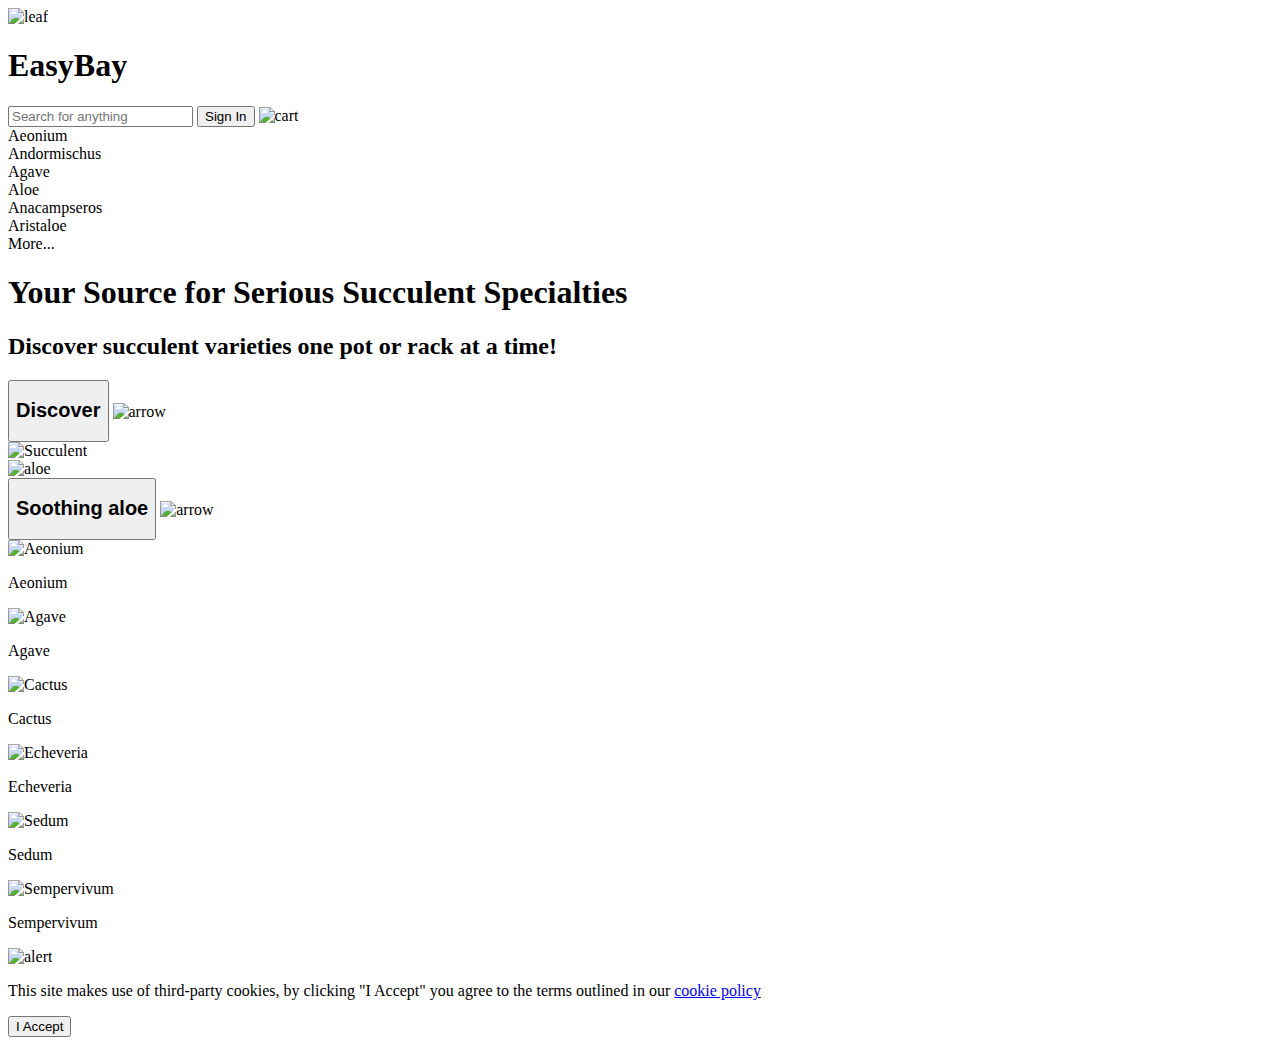
==== EasyBay.html @ e1f8a899 "Add files via upload" ====
<!DOCTYPE html>
<html lang="en">
<head>
    <meta charset="UTF-8">
    <meta http-equiv="X-UA-Compatible" content="IE=edge">
    <meta name="viewport" content="width=device-width, initial-scale=1.0">
    <link rel="stylesheet" href="Belt Exam.css">
    <link rel="preconnect" href="https://fonts.googleapis.com">
    <link rel="preconnect" href="https://fonts.gstatic.com" crossorigin>
    <link href="https://fonts.googleapis.com/css2?family=Roboto&display=swap" rel="stylesheet"> 
    <title>Belt Exam</title>
</head>
<body>
    <header>
        <img id="headerImg1" src="leaf.png" alt="leaf">
        <h1 class="bold">EasyBay</h1>
        <input type="text" placeholder="Search for anything" name="search">
        <button>Sign In</button>
        <img id="headerImg2" onclick="cart()" src="cart-dark.png" alt="cart">
    </header>
    <div id="navbar">
            <li><a href=""></a>Aeonium</li>
            <li><a href=""></a>Andormischus</li>
            <li><a href=""></a>Agave</li>
            <li><a href=""></a>Aloe</li>
            <li><a href=""></a>Anacampseros</li>
            <li><a href=""></a>Aristaloe</li>
            <li><a href=""></a>More...</li>
    </div>
    <div id="flex-box">
        <div id="head">
            <h1 class="bold">Your Source for Serious Succulent Specialties</h1>
        </div>
        <div id="main-content">
            <div id="left">
                <div id="discover">
                    <h2>Discover succulent varieties one pot or rack at a time!</h2>
                    <div id="discover-button">
                        <button><h2>Discover</h2></button>
                        <img class="arrow" src="arrow-light.png" alt="arrow">
                    </div>
                </div>
                <div id="row-img">
                    <img id="succulent-img" onmouseover="change(this)" onmouseout="change2(this)" src="succulents-1.jpg" alt="Succulent">
                </div>
            </div>
            <div id="right">
                <div id="suc-img">
                    <img src="aloe-m.jpg" alt="aloe">
                </div>
                <div id="soothing-aloe">
                    <button><h2>Soothing aloe</h2></button>
                    <img class="arrow" src="arrow-light.png" alt="arrow">
                </div>
            </div>
        </div>
        <footer>
            <div class="pic">
                <img src="aeonium-s.jpg" alt="Aeonium">
                <p>Aeonium</p>
            </div>
            <div class="pic">
                <img src="aloe-s.jpg" alt="Agave">
                <p>Agave</p>
            </div>
            <div class="pic">
                <img src="cactus-s.jpg" alt="Cactus">
                <p>Cactus</p>
            </div>
            <div class="pic">
                <img src="echeveria-s.jpg" alt="Echeveria">
                <p>Echeveria</p>
            </div>
            <div class="pic">
                <img src="sedum-s.jpg" alt="Sedum">
                <p>Sedum</p>
            </div>
            <div class="pic">
                <img src="sempervivum-s.jpg" alt="Sempervivum">
                <p>Sempervivum</p>
            </div>
        </footer>
        <div id="alert">
            <img src="alert-dark.png" alt="alert">
            <div id="text">
                <p>This site makes use of third-party cookies, by clicking "I Accept" you agree to the terms outlined in our <a href="https://en.wikipedia.org/wiki/Cookie">cookie policy</a></p>
            </div>
            <button class="btn" onclick="accept()">I Accept</button>
        </div>
    </div>

    
    <script src="Belt Exam.js"></script>
</body>
</html>
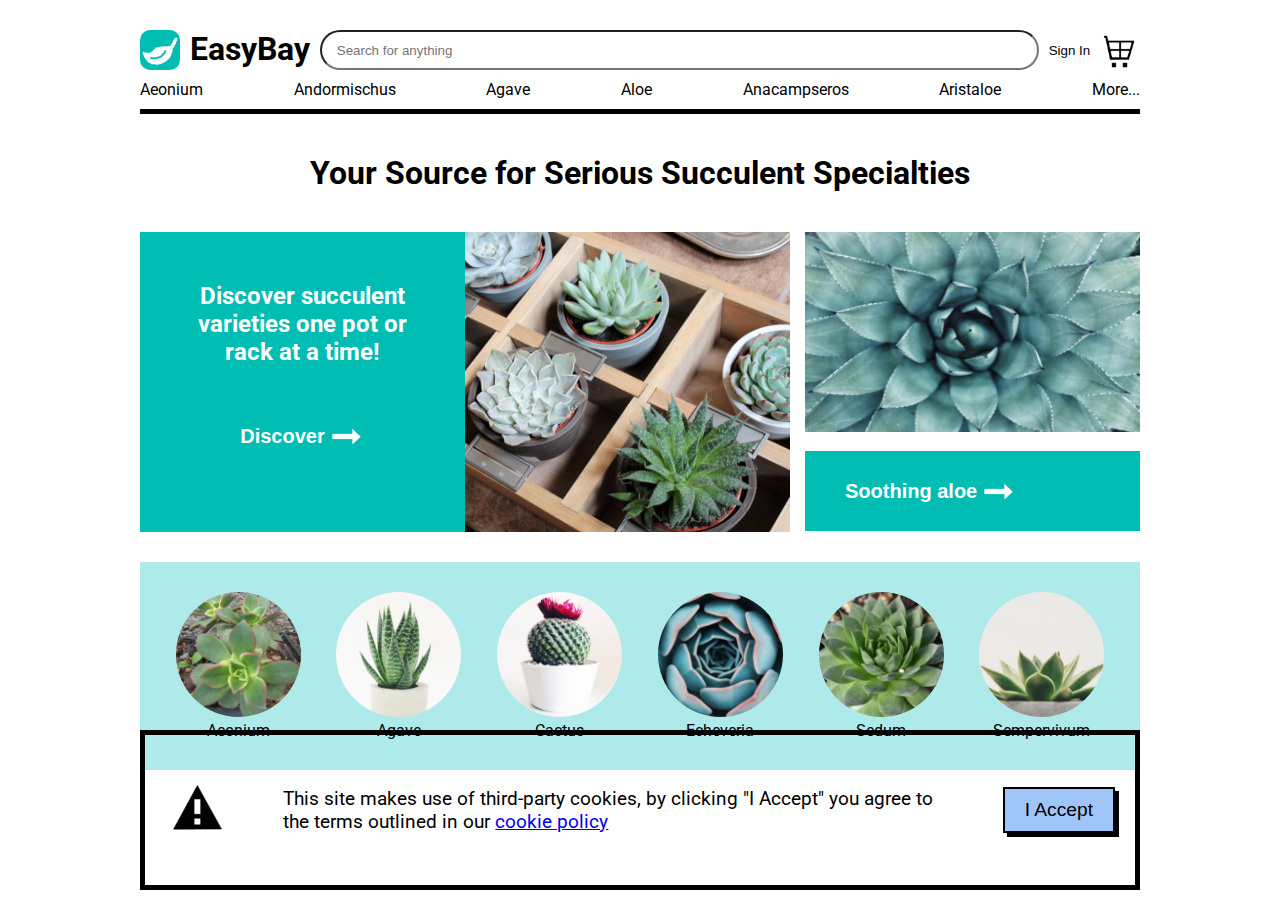
==== commit bb4605eb: "Add files via upload" ====
--- a/EasyBay.html
+++ b/EasyBay.html
@@ -4,7 +4,7 @@
     <meta charset="UTF-8">
     <meta http-equiv="X-UA-Compatible" content="IE=edge">
     <meta name="viewport" content="width=device-width, initial-scale=1.0">
-    <link rel="stylesheet" href="Belt Exam.css">
+    <link rel="stylesheet" href="EasyBay.css">
     <link rel="preconnect" href="https://fonts.googleapis.com">
     <link rel="preconnect" href="https://fonts.gstatic.com" crossorigin>
     <link href="https://fonts.googleapis.com/css2?family=Roboto&display=swap" rel="stylesheet"> 
--- a/EasyBay.css
+++ b/EasyBay.css
@@ -0,0 +1,134 @@
+* {
+    margin: 0;
+    padding: 0;
+}
+body {
+    font-family: 'Roboto', sans-serif;
+    width: 1000px;
+    margin: 0 auto;
+    margin-top: 30px;
+}
+header{
+    display: flex;
+    justify-content: space-between;
+}
+#headerImg1, #headerImg2{
+    width: 40px;
+}
+#headerImg1{
+    background-color: #00bdb3;
+    border-radius: 10px;
+}
+input{
+    width: 700px;
+    border-radius: 50px;
+    padding-left: 15px;
+}
+button{
+    border: none;
+    background-color: inherit;
+}
+#navbar{
+    display: flex;
+    justify-content: space-between;
+    list-style: none;
+    margin-top: 10px;
+    padding-bottom: 10px;
+    border-bottom: 5px solid black;
+}
+#head{
+    display: flex;
+    justify-content: space-around;
+    padding: 40px;
+}
+#main-content, #left{
+    display: flex;
+    margin-bottom: 15px;
+}
+#left{
+    width: 650px;
+    height: 300px;
+    margin-right: 10px;
+}
+#discover{
+    background-color: #00bdb3;
+    color: white;
+    padding: 50px;
+    text-align: center;
+    width: 325px;
+}
+h2{
+    color: white;
+}
+#discover-button{
+    display: flex;
+    justify-content: center;
+    margin-top: 50px;
+}
+#row-img img{
+    width: 325px;
+    height: 300px;
+}
+.arrow{
+    height: 40px;
+}
+#right{
+    width: 350px;
+    height: 300px;
+    margin-left: 5px;
+}
+#suc-img img{
+    width: 335px;
+    height: 200px;
+}
+#soothing-aloe{
+    display: flex;
+    align-items: center;
+    background-color: #00bdb3;
+    padding-left: 40px;
+    width: 295px;
+    height: 80px;
+    margin-top: 15px;
+}
+footer{
+    display: flex;
+    justify-content: space-evenly;
+    background-color: #aeeae9;
+}
+.pic img{
+    width: 125px;
+    height: 125px;
+    border-radius: 50%;
+}
+.pic{
+    text-align: center;
+    padding-top: 30px;
+    padding-bottom: 30px;
+}
+#alert{
+    box-sizing: border-box;
+    width: 1000px;
+    height: 160px;
+    padding: 20px;
+    border: 5px solid black;
+    margin: 0 auto;
+    display: flex;
+    justify-content: space-between;
+    align-items: center;
+    position: absolute;
+    bottom: 10px;
+}
+.btn{
+    padding: 10px 20px;
+    font-size: 1.2rem;
+    border: 2px solid #000;
+    box-shadow: 4px 4px #000;
+    background-color: #9fc5f8;
+    cursor: pointer;
+}
+#text{
+    width: 70%;
+}
+#text p{
+    font-size: 1.2rem;
+}